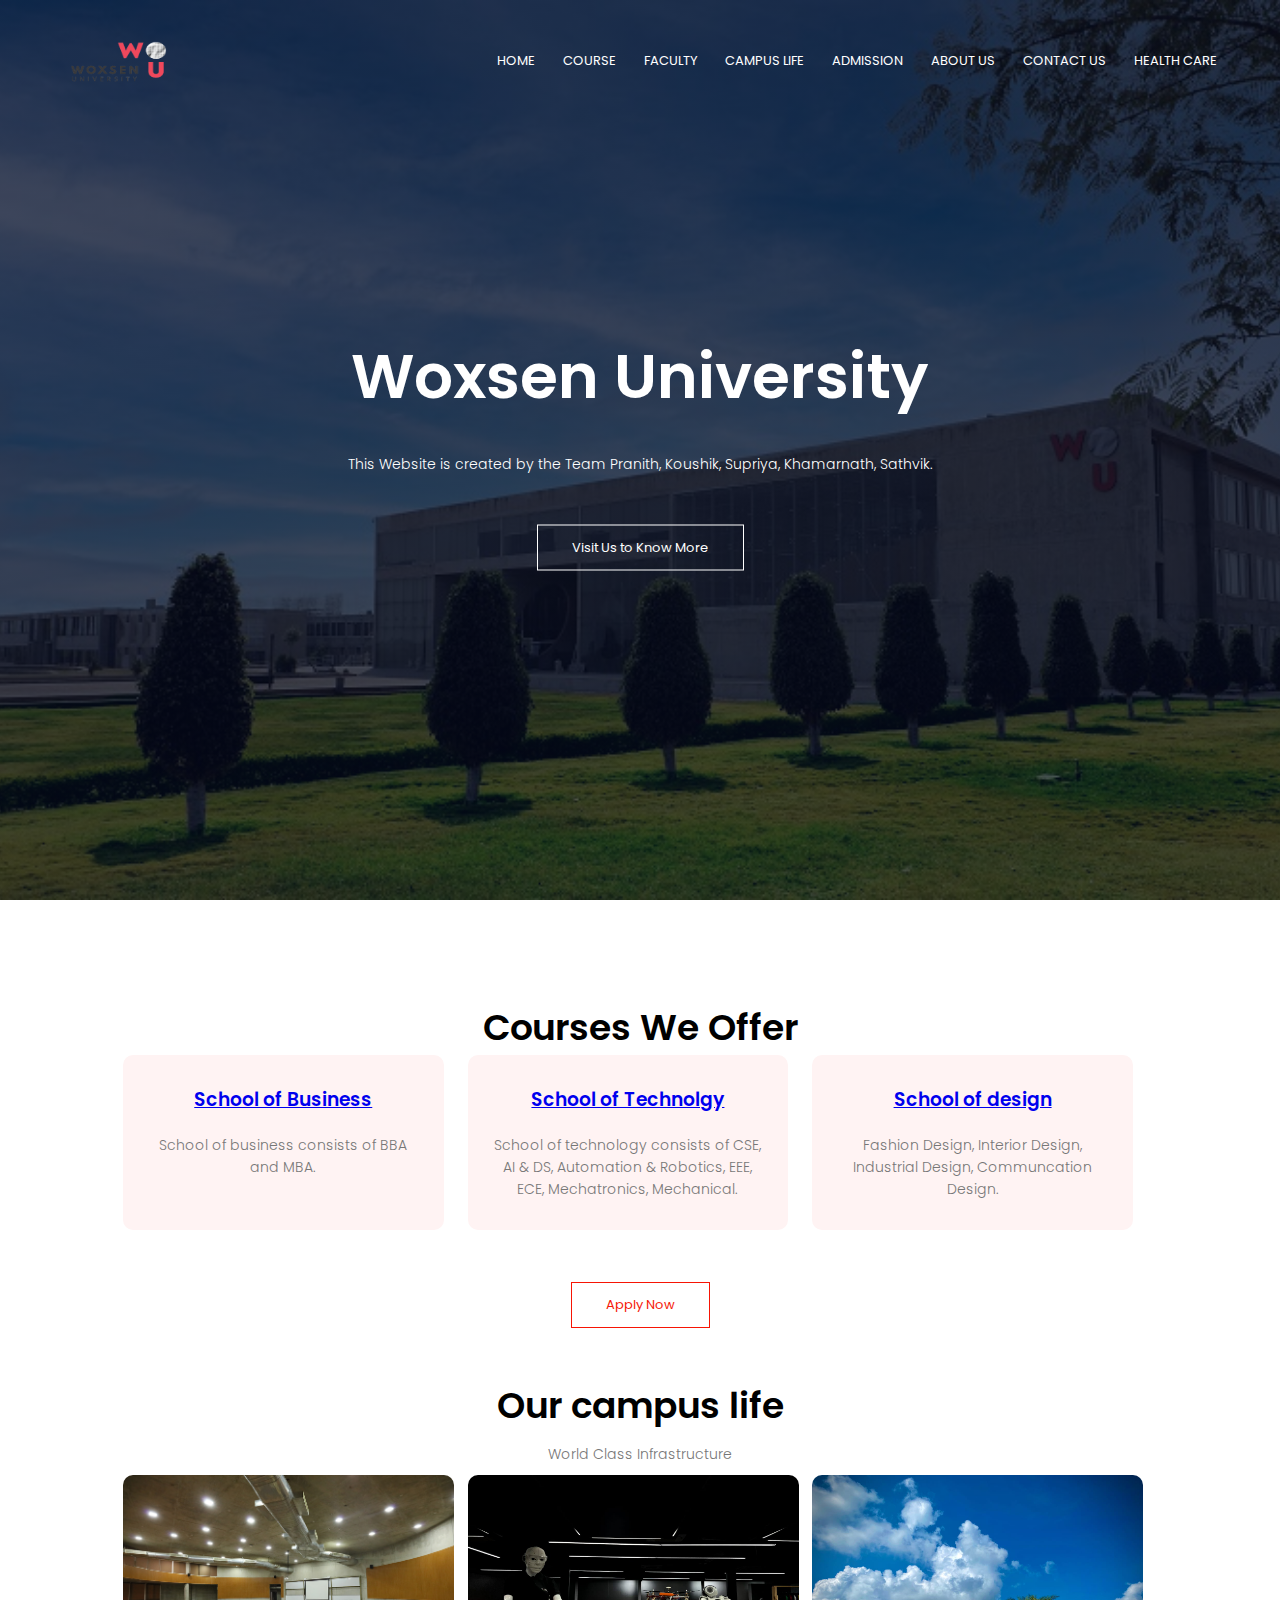
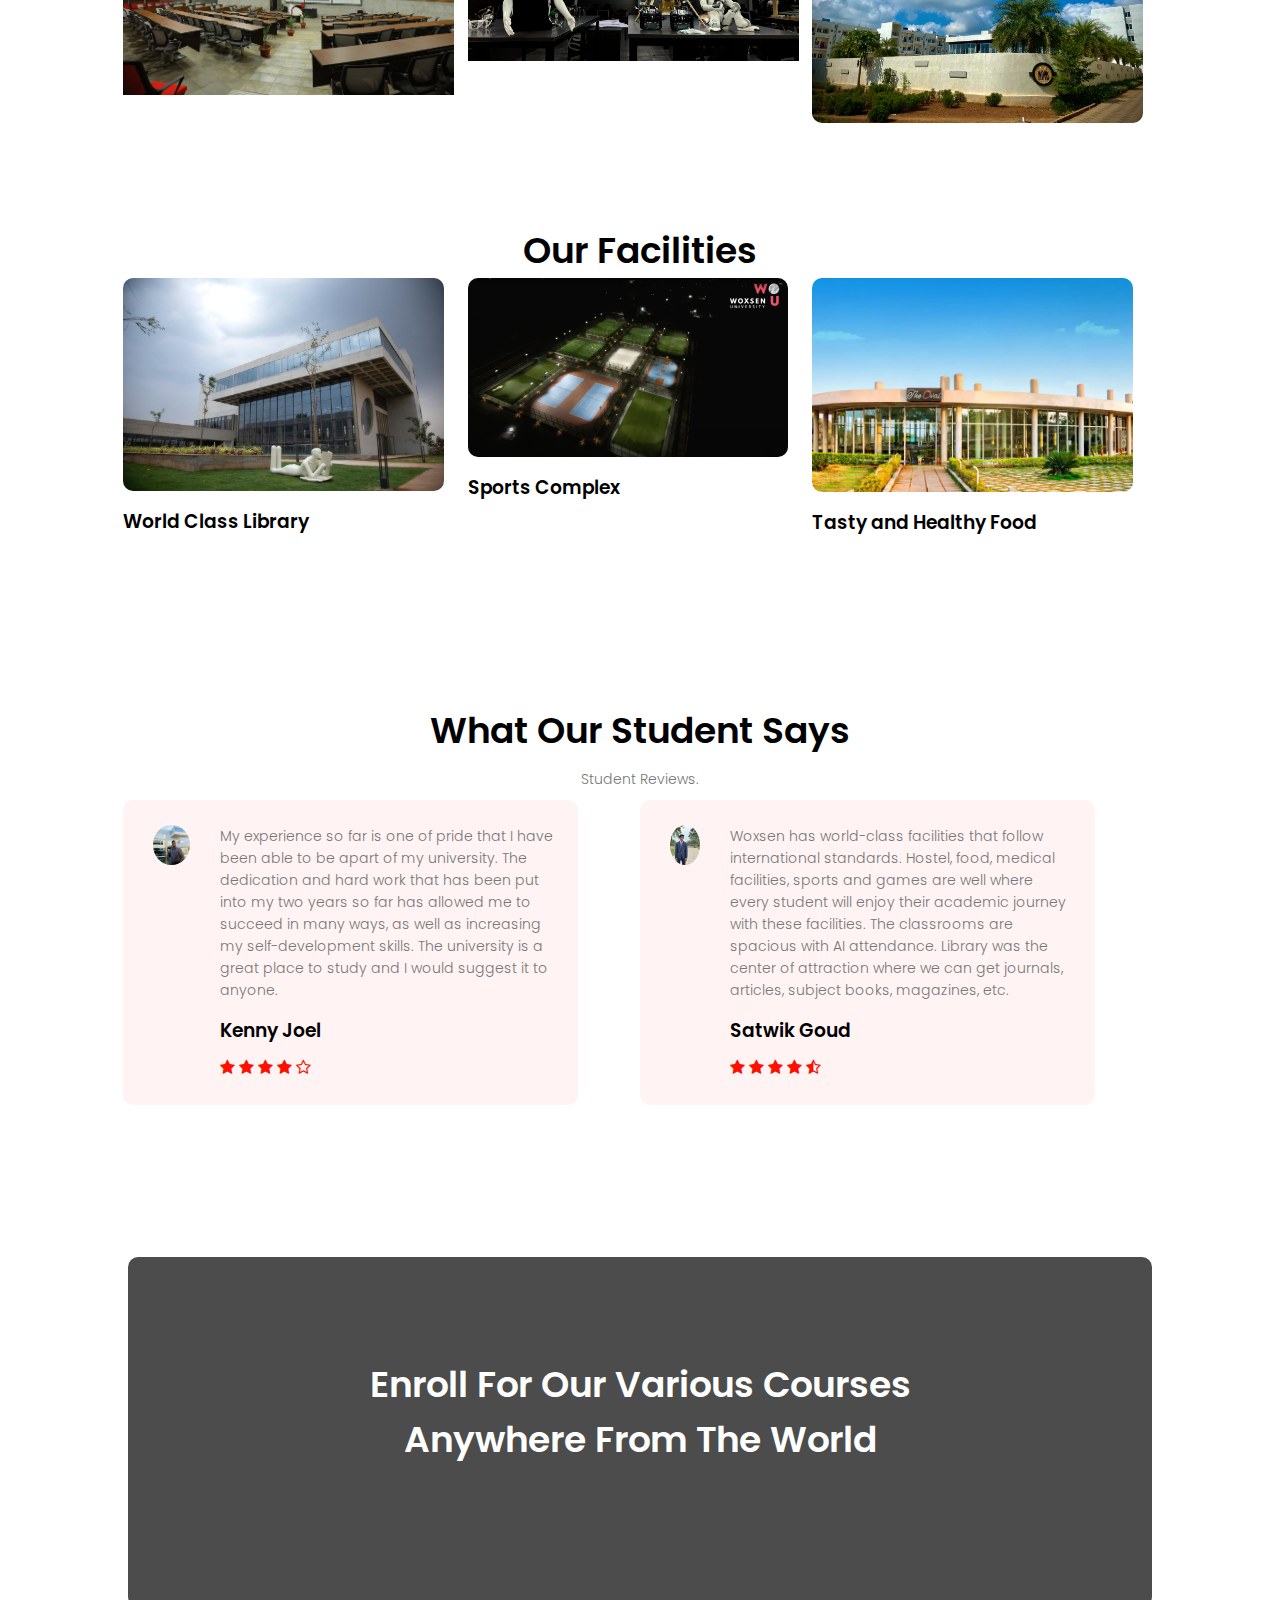
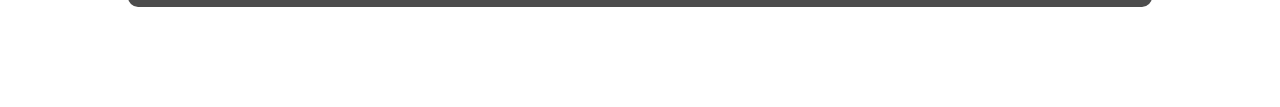
==== index.html @ 2e482ead "Add files via upload" ====
<html>
<head>
<meta name="viewport" content="width=device-width, initial-scale=1.0">
<title>University Website Design </title>
<link rel="stylesheet" href="style.css">
<link href="https://fonts.googleapis.com/css?family=Poppins:100,200,300,400,600,700&display=swap" rel="stylesheet">
<link rel="stylesheet" href="https://stackpath.bootstrapcdn.com/font-awesome/4.7.0/css/font-awesome.min.css"> 
</head>
<body>
    <section class="header">
        
        <nav>
            <a href="index.html"><img src="logo.png"></a>
            <div class="nav-links" id="navLinks">  
                <i class="fa fa-close" onclick="hideMenu()"></i>
                <ul>
                    <li><a href="index.html">HOME</a></li>
                    <li><a href="course.html">COURSE</a></li>
                    <li><a href="faculty.html">FACULTY</a></li>
                    <li><a href="campus.html">CAMPUS LIFE</a></li>
                    <li><a href="admission.html">ADMISSION</a></li>
                    <li><a href="about.html">ABOUT US</a></li>
                    <li><a href="contact.html">CONTACT US</a></li>
                    <li><a href="health.html">HEALTH CARE</a></li>
                </ul>
            </div>
            <i class="fa fa-bars" onclick="showMenu()"></i>
        </nav>
        
        <div class="text-box">
            <h1>Woxsen University</h1>
            <p>This Website is created by the Team Pranith, Koushik, Supriya, Khamarnath, Sathvik.</p>
            <a href="contact.html" class="hero-btn">Visit Us to Know More</a>
        </div>
    </section>
    
<!---------- course ----------->
    
<section class="course">
    <h1>Courses We Offer</h1>
    <div class="row">
        <div class="course-col">
            <h3><a href="schoolofbusiness.html">School of Business</a></h3>
            <p>School of business consists of BBA and MBA.</p>
        </div>
        <div class="course-col">
            <h3><a href="schooloftechnolgy.html">School of Technolgy</a></h3>
            <p>School of technology consists of CSE, AI & DS, Automation & Robotics, EEE, ECE, Mechatronics, Mechanical.</p>
        </div>
        <div class="course-col">
            <h3><a href="schoolofdesign.html">School of design</a></h3>
            <p>Fashion Design, Interior Design, Industrial Design, Communcation Design.</p>
        </div>
    </div>
    <a href="admission.html" class="hero-btn red-btn">Apply Now</a>
</section>
    
<!---------- campus ---------->
    
    <section class="campus">
        <h1>Our campus life</h1>
        <p>World Class Infrastructure</p>
            <div class="row">
                <div class="campus-col">
                    <img src="lecture.jpg">
                    <div class="layer">
                        <h3>Lecture Halls</h3>
                    </div>
                </div>
                <div class="campus-col">
                    <img src="lab2.jpeg">
                    <div class="layer">
                        <h3>Labs</h3>
                    </div>
                </div>
                <div class="campus-col">
                    <img src="pool.jpeg">
                    <div class="layer">
                        <h3>Gym & Pool</h3>
                    </div>
                </div>
                
            </div>
    </section>
    
<!---------- Facilities ---------->
    
    <section class="facility">
        <h1>Our Facilities</h1>
            <div class="row">
                <div class="facility-col">
                    <img src="lib_out.jpeg">
                    <h3>World Class Library</h3>
                    
                </div>
                <div class="facility-col">
                    <img src="sports.jpeg">
                    <h3>Sports Complex</h3>
                    
                </div>
                <div class="facility-col">
                    <img src="oval.jpeg">
                    <h3>Tasty and Healthy Food</h3>
                    
                </div>
            </div>
    </section>
    
    
<!---------- testimonials ---------->
    
    <section class="testimonials">
        <h1>What Our Student Says</h1>
        <p>Student Reviews.</p>
            <div class="row">
                <div class="testimonial-col">
                    <img src="kenny.jpeg">
                    <div> 
                        <p>My experience so far is one of pride that I have been able to be apart of my university. The dedication and hard work that has been put into my two years so far has allowed me to succeed in many ways, as well as increasing my self-development skills. The university is a great place to study and I would suggest it to anyone.

                        </p>
                        <h3>Kenny Joel</h3>
                        <i class="fa fa-star"></i>
                        <i class="fa fa-star"></i>
                        <i class="fa fa-star"></i>
                        <i class="fa fa-star"></i>
                        <i class="fa fa-star-o"></i>
                    </div>
                </div>
                <div class="testimonial-col">
                    <img src="satwik.jpeg">
                    <div>
                        <p>Woxsen has world-class facilities that follow international standards. Hostel, food, medical facilities, sports and games are well where every student will enjoy their academic journey with these facilities. The classrooms are spacious with AI attendance. Library was the center of attraction where we can get journals, articles, subject books, magazines, etc.</p>
                        <h3>Satwik Goud</h3>
                        <i class="fa fa-star"></i>
                        <i class="fa fa-star"></i>
                        <i class="fa fa-star"></i>
                        <i class="fa fa-star"></i>
                        <i class="fa fa-star-half-o"></i>
                    </div>
                </div>
                
            </div>
    </section>
    
<!------ Call To Action ------>

<section class="cta">
    
    <h1>Enroll For Our Various Courses<br>Anywhere From The World</h1>

</section>    

<!----JavaScript for toggle menu---->
<script>
    var navLinks = document.getElementById("navLinks");

    function showMenu() {
        navLinks.style.right = "0";
    }

    function hideMenu() {
        navLinks.style.right = "-200px";
    }
</script> 
    
</body>
</html>
---- style.css ----
*{
    margin: 0;
    padding: 0;
    font-family: 'Poppins', sans-serif;
}
.header{
    min-height: 100vh;
    width: 100%;
    background-image: linear-gradient(rgba(4,9,30,0.7),rgba(4,9,30,0.7)),url(banner.jpg);
    background-position: center;
    background-size: cover;
    position: relative;
    overflow: hidden;
}

nav{
    display: flex;
    padding: 2% 4%;
    justify-content: space-between;
    align-items: center;
}
nav img{
    width: 135px;
}
.nav-links{
    flex: 1;
    text-align: right;
}
.nav-links ul li{
    list-style: none;
    display: inline-block;
    padding: 8px 12px;
    position: relative;
}
.nav-links ul li a{
    color: #fff;
    text-decoration: none;
    font-size: 13px;
}
.nav-links ul li::after{
    content: '';
    width: 0%;
    height: 2px;
    background: #ff1100;
    display: block;
    margin: auto;
    transition: .5s;    
}
.nav-links ul li:hover::after{
    width: 100%;
}
nav .fa{
    display: none;
}

.text-box{
    width: 90%;
    color: #fff;
    position: absolute;
    top: 50%;
    left: 50%;
    transform: translate(-50%, -50%);
    text-align: center;
}
.text-box h1{
    font-size: 62px;
}
.text-box p{
    margin: 20px 0 40px;
    font-size: 14px;
    color: #fff;
}
.hero-btn {
    display: inline-block;
    text-decoration: none;
    color: #fff;
    border: 1px solid #fff;
    padding: 12px 34px;
    font-size: 13px;
    background: transparent;
    position: relative;
    cursor: pointer;
    transition: 1s;
}

.hero-btn:hover{
    border: 1px solid #fa1302;
    background: #ff1100;
}


@media(max-width: 700px)
{
   .nav-links ul li
    {
        display: block;
    }
    .nav-links
    {
        position: fixed;
        background: #f71504;
        height: 100vh;
        width: 200px;
        top: 0;
        right: -200px;
        text-align: left;
        z-index: 2;
        transition: 0.5s;
    }
    .nav-links ul{
        padding: 30px;
    }
    nav .fa{
        display: block;
        color: #fff;
        margin: 10px;
        font-size: 22px;
        cursor: pointer; 
    }
    .text-box h1{
        font-size: 20px;
    }
}

/*---------- course --------*/

.course{
    width: 80%;
    margin: auto;
    text-align: center;
    padding-top: 100px;
}
h1{
    font-size: 36px;
    font-weight: 600;
}
p{
    color: #777;
    font-size: 14px;
    font-weight: 300;
    line-height: 22px;
    padding: 10px;
}
.row{
    margin-top: 5%;
    display: flex;
    justify-content: space-between;  
}
  
.course-col{
    flex-basis: 31%;
    background: #fff3f3;
    border-radius: 10px;
    margin-bottom: 5%;
    padding: 20px 12px;
    box-sizing: border-box;
    transition: .5s;
}
h3{
    text-align: center;
    font-weight: 600;
    margin: 10px 0;
}
.course-col:hover{
    box-shadow: 0 0 20px 0px rgba(0, 0, 0, 0.2);
}

@media (max-width:700px){
    .row{
        flex-direction: column;
    }
} 

/*---------------- campus ----------------*/

.campus{
    width: 80%;
    margin: auto;
    text-align: center;
    padding-top: 50px;
}
.campus-col{
    flex-basis: 32%;
    border-radius: 10px;

    position: relative;
    overflow: hidden;
}
.campus-col img{
    width: 100%;
}

.layer{
    background: transparent;
    height: 100%;
    width: 100%;
    top: 0;
    left: 0;
    position: absolute;
    transition: .5s;
}
.layer:hover{
    background: rgba(248, 3, 3, 0.7);
}
.layer h3{
    width: 100%;
    font-weight: 500;
    color: #fff;
    font-size: 26px;
    bottom: 0;
    left: 50%;
    transform: translateX(-50%);
    position: absolute;
    opacity: 0;
    transition: .5s;
}
.layer:hover h3{
    bottom: 49%;
    opacity: 1;
}



/*-------------- Facilities ----------------*/

.facility{
    width: 80%;
    margin: auto;
    text-align: center;
    padding-top: 100px;
}
.facility-col{
    flex-basis: 31%;
    border-radius: 10px;
    margin-bottom: 5%;
    text-align: left;
}
.facility-col img{
    width: 100%;
    border-radius: 10px;
}
.facility-col p{
    padding: 0;
}
.facility-col h3{
    margin-top: 16px;
    margin-bottom: 15px;
    text-align: left;
}

/*---------------- testimonials ------------------*/

.testimonials{
    width: 80%;
    margin: auto;
    padding-top: 100px;
    text-align: center;
}

.testimonial-col{
    flex-basis: 44%;
    border-radius: 10px;
    margin-bottom: 5%;
    text-align: left;
    background: #fff3f3;
    padding: 25px;
    cursor: pointer;
    display: flex;
}
.testimonial-col img{
    height: 40px;
    margin-left: 5px;
    margin-right: 30px;
    border-radius: 50%;
}
.testimonial-col p{
    padding: 0;
}
.testimonial-col h3{
    margin-top: 15px;
    text-align: left;
}
.testimonial-col .fa{
    color: #fc1100;
}

@media(max-width:700px){
    .testimonial-col img{
        margin-left: 0px;
        margin-right: 15px;
    }
}

/*-------- Call To Action ----------*/


.cta{
    margin: 100px auto;
    width: 80%;
    background-image: linear-gradient(rgba(0,0,0,0.7),rgba(0,0,0,0.7)),url(banner2.jpg);
    background-position: center;
    background-size: cover;
    border-radius: 10px;
    text-align: center;
    padding: 100px 0;
}
.cta h1{
    color: #fff;
    margin-bottom: 40px; 
    padding: 0; 
}

@media(max-width:700px){
    .cta h1{
        font-size: 24px;
    }
}

/*--------------Footer---------------*/

.footer{
    width: 100%;
    text-align: center;
    padding: 30px 0;
}
.footer h4{
    margin-bottom: 25px;
    margin-top: 20px;
    font-weight: 600;
}

.icons .fa{
    color: #fa1909;
    margin: 0 13px;
    cursor: pointer;
    padding: 18px 0;
}
.fa-heart-o{
    color: #f51607;
}


/*--------------- About Us Page --------------*/


.sub-header{
    height: 50vh;
    width: 100%;
    background-image: linear-gradient(rgba(4,9,30,0.7),rgba(4,9,30,0.7)),url(banner.jpg);
    background-position: center;
    background-size: cover;
    text-align: center;
    color: #fff;
}
.sub-header h1{
    margin-top: 100px;
}
.about-us{
    width: 80%;
    margin: auto;
    padding-top: 80px;
    padding-bottom: 50px;
}

.about-col{
    flex-basis: 48%;
    padding: 30px 2px;
}
.about-col h1{
    padding-top: 0;
}
.about-col p{
    padding: 15px 0 25px;
}

.hero-btn.red-btn{
    border: 1px solid #f71505;
    background: transparent;
    color: #f51909;
}
.hero-btn.red-btn:hover{
    border: 1px solid #f71808;
    background: #f81404;
    color: #fff;
}
.hero-btn.red-btn::after{
    background: #f11303;
}
.hero-btn.red-btn::before{
    background: #fa1605;
}
.content-image{
    flex-basis: 50%;
}
.about-col img{
    width: 100%;
}
* {
    box-sizing: border-box;
  }
  
  /* Float four columns side by side */
  .column {
    float: left;
    width: 25%;
    padding: 0 5px;
  }
  
  .row {margin: 0 -5px;}
  
  /* Clear floats after the columns */
  .row:after {
    content: "";
    display: table;
    clear: both;
  }
  
  /* Responsive columns */
  @media screen and (max-width: 600px) {
    .column {
      width: 100%;
      display: block;
      margin-bottom: 10px;
    }
  }
  
  /* Style the counter cards */
  .card {
    box-shadow: 0 4px 8px 0 rgba(0, 0, 0, 0.2);
    padding: 16px;
    text-align: center;
    background-color: rgb(75, 74, 74);
    color: white;
  }
  
  .fa {font-size:50px;}

/*---------- Blog Page -------------*/

.blog-content{
    width: 80%;
    margin: auto;
    padding: 60px 0;
}
.blog-left{
    flex-basis: 65%;
}
.blog-right{
    flex-basis: 32%;
}
.blog-left img{
    width: 100%;
}
.blog-left h2{
    color: #222;
    font-weight: 600;
    margin: 30px 0;
}
.blog-left p{
    color: #999;
    padding: 0;
}

.blog-right h3{
    background: #f01506;
    color: #fff;
    padding: 7px 0;
    font-size: 16px;
    margin-bottom: 20px;
}
.blog-right div{
    display: flex;
    align-items: center;
    justify-content: space-between;
    color: #555;
    padding: 8px;
    box-sizing: border-box;
}

.comment-box{
    border: 1px solid #ccc;
    margin: 50px 0;
    padding: 10px 20px;
}

.comment-box h3{
    text-align: left;
}
.comment-form input, .comment-form textarea{
    width: 100%;
    padding: 10px;
    margin: 15px 0;
    box-sizing: border-box;
    border: none;
    outline: none;
    background: #f0f0f0;
}
.comment-form button{
    margin: 10px 0;
}


@media (max-width:700px){
    .sub-header h1{
        font-size: 24px;
    }
} 


/*--------------- Faculty Page --------------*/


.clearfix::after {
    
    height: 50vh;
    width: 100%;
    background-image: linear-gradient(rgba(0, 0, 0, 0.7),rgba(0, 0, 0, 0.7)),url(images/1.jpg);
    background-position: center;
    background-size: cover;
    text-align: center;
    color: #fff;
}
.sub-header h1{
    margin-top: 100px;
}
.about-us{
    width: 80%;
    margin: auto;
    padding-top: 80px;
    padding-bottom: 50px;
}

.about-col{
    flex-basis: 48%;
    padding: 30px 2px;
}
.about-col h1{
    padding-top: 0;
}
.about-col p{
    padding: 15px 0 25px;
}

.hero-btn.red-btn{
    border: 1px solid #f71505;
    background: transparent;
    color: #f51909;
}
.hero-btn.red-btn:hover{
    border: 1px solid #f71808;
    background: #f81404;
    color: rgb(255, 255, 255);
}
.hero-btn.red-btn::after{
    background: #f11303;
}
.hero-btn.red-btn::before{
    background: #fa1605;
}
.hero-btn.position-btn{
    border: 1px solid #f71505;
    background: transparent;
    color: #f51909;
}
.hero-btn.position-btn:hover{
    border: 1px solid #f71808;
    background: #f81404;
    color: rgb(255, 255, 255);
}
.hero-btn.position-btn::after{
    background: #f11303;
}
.hero-btn.position-btn::before{
    background: #fa1605;
}
.content-image{
    flex-basis: 40%;
}
.about-col img{
    width: 30%;
}

.dropbtn {
    background-color: #fc0404;
    color: white;
    padding: 16px;
    font-size: 16px;
    border: none;
  }
  
 
  .dropdown {
    position: relative;
    display: inline-block;
  }
  
 
  .dropdown-content {
    display: none;
    position: absolute;
    background-color: #f1f1f1;
    min-width: 160px;
    box-shadow: 0px 8px 16px 0px rgba(0,0,0,0.2);
    z-index: 1;
  }
  
  .dropdown-content a {
    color: black;
    padding: 12px 16px;
    text-decoration: none;
    display: block;
  }

  
 
  .dropdown:hover .dropdown-content {display: block;}
  
 
  .dropdown:hover .dropbtn {background-color: #ff0000;}

/*------- Contact Us Page ------------*/

.location{
    width: 80%;
    margin: auto;
    padding: 80px 0;
}
.location iframe{
    width: 100%;
}

.contact-us{
    width: 80%;
    margin: auto;
}
.contact-col{
    flex-basis: 48%;
    margin-bottom: 30px;
}

.contact-col div{
    display: flex;
    align-items: center;
    margin-bottom: 40px;
}

.contact-col div .fa{
    font-size: 28px;
    color: #f31708;
    margin: 10px;
    margin-right: 30px;
}
    
.contact-col div p{
    padding: 0;
}
.contact-col div h5{
    font-size: 20px;
    margin-bottom: 5px;
    color: #555;
    font-weight: 400;
    
}
.contact-col input, .contact-col textarea{
    width: 100%;
    padding: 15px;
    margin-bottom: 17px;
    outline: none;
    border: 1px solid #ccc;
}

.footer-link{
    text-decoration: none;
    color: #777;
}

/*------- Admission ------------*/

input[type=text], select, textarea{
    width: 100%;
    padding: 12px;
    border: 1px solid #ccc;
    border-radius: 4px;
    box-sizing: border-box;
    resize: vertical;
  }
  
  label {
    padding: 12px 12px 12px 0;
    display: inline-block;
  }
  
  input[type=submit] {
    background-color: #ff0000;
    color: white;
    padding: 12px 20px;
    border: none;
    border-radius: 4px;
    cursor: pointer;
    float: right;
  }
  
  .container {
    border-radius: 5px;
    background-color: #f2f2f2;
    padding: 20px;
  }
  
  .col-25 {
    float: left;
    width: 25%;
    margin-top: 6px;
  }
  
  .col-75 {
    float: left;
    width: 75%;
    margin-top: 6px;
  }
  
  .row:after {
    content: "";
    display: table;
    clear: both;
  }
  
  @media screen and (max-width: 600px) {
    .col-25, .col-75, input[type=submit] {
      width: 100%;
      margin-top: 0;
    }
  }

  /*------- Health ------------*/
  
* {box-sizing: border-box;}

.img-comp-container {
  position: relative;
  height: 200px; /*should be the same height as the images*/
}

.img-comp-img {
  position: absolute;
  width: auto;
  height: auto;
  overflow: hidden;
}

.img-comp-img img {
  display: block;
  vertical-align: middle;
}

.img-comp-slider {
  position: absolute;
  z-index: 9;
  cursor: ew-resize;
  /*set the appearance of the slider:*/
  width: 40px;
  height: 40px;
  background-color: #2196F3;
  opacity: 0.7;
  border-radius: 50%;
}
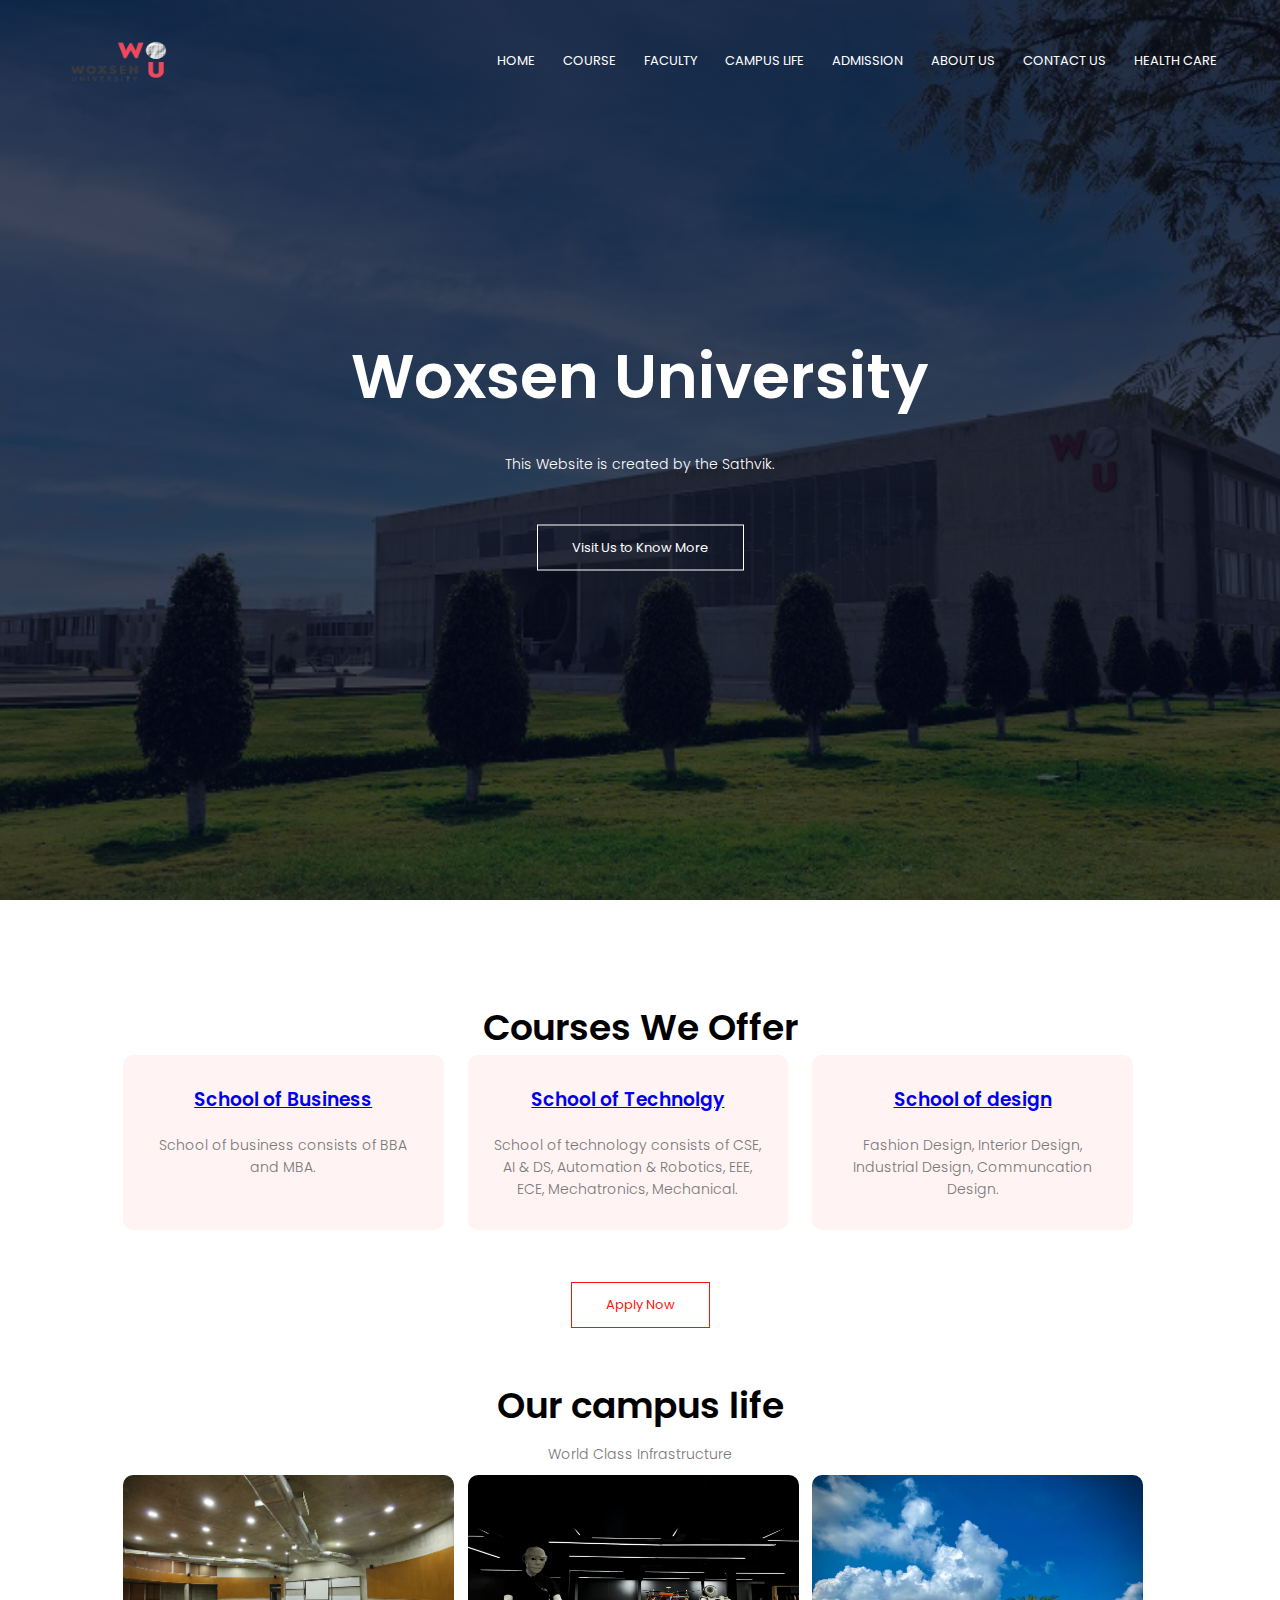
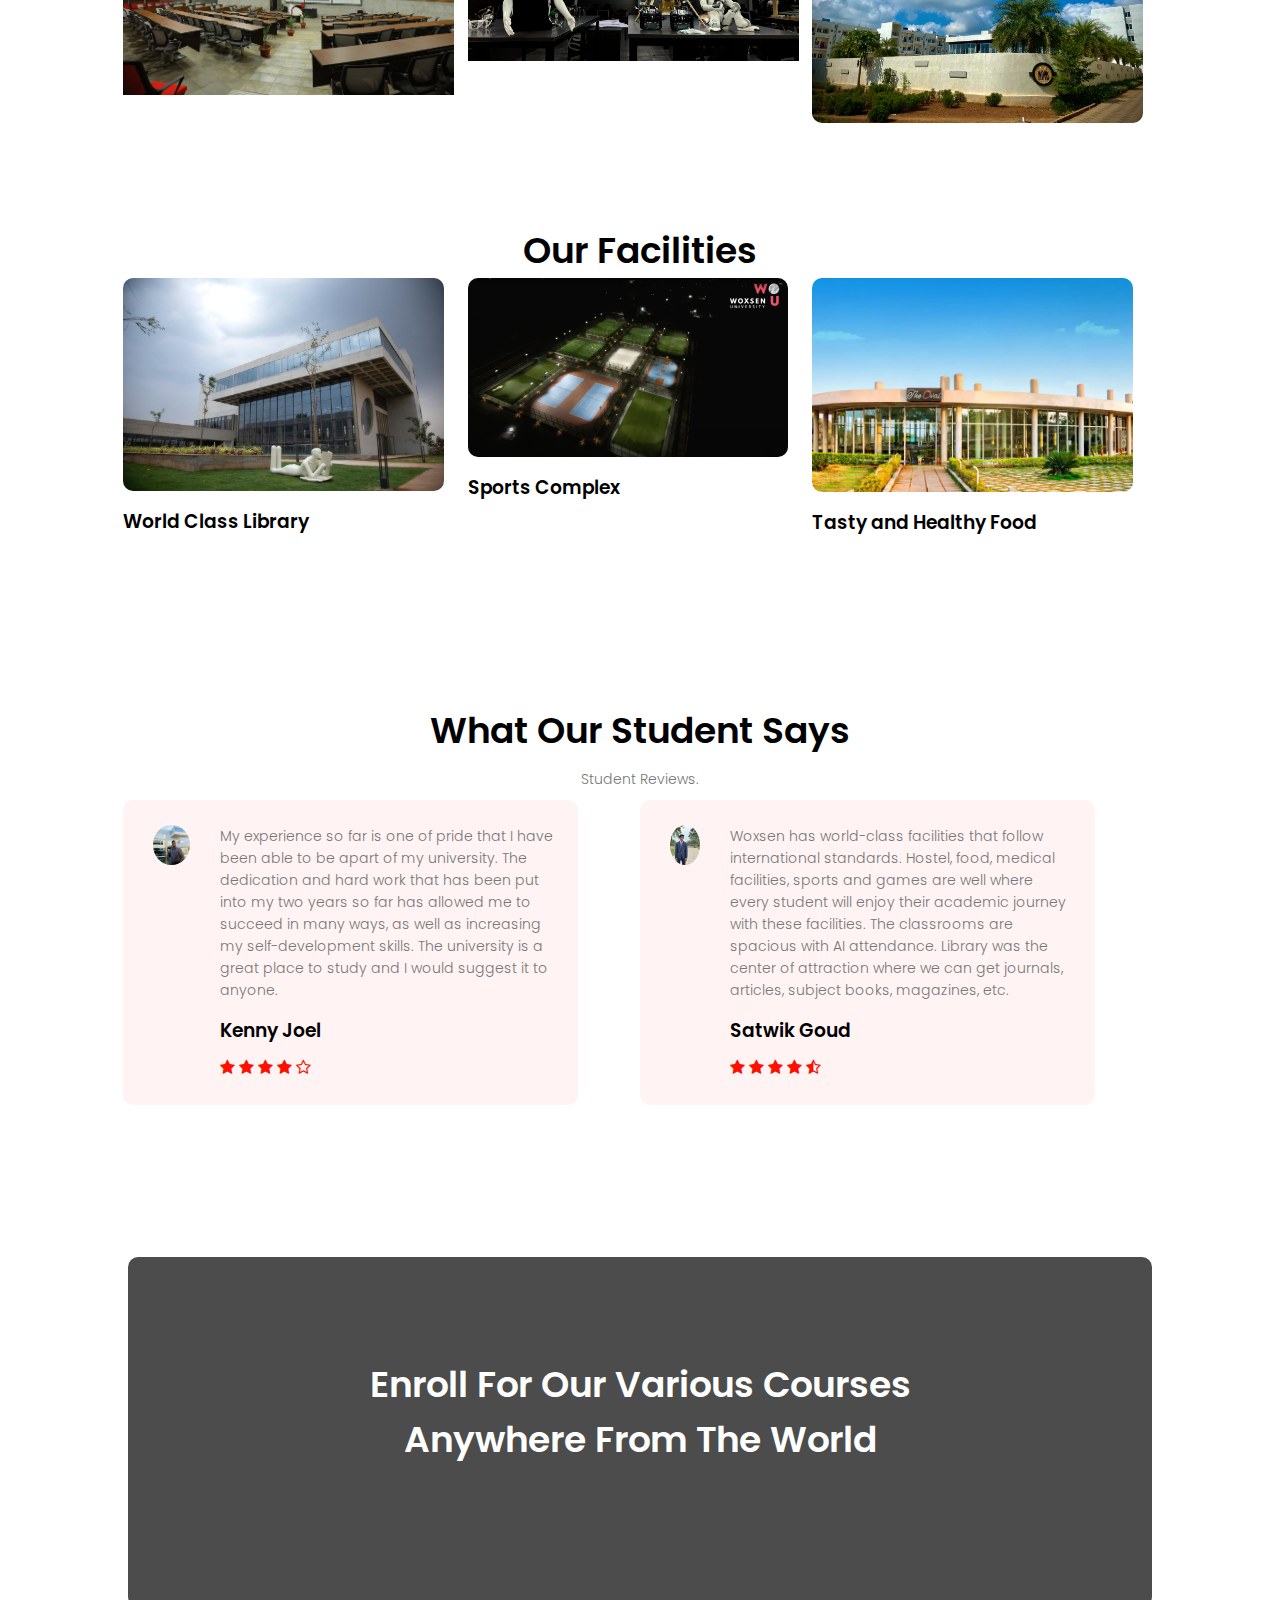
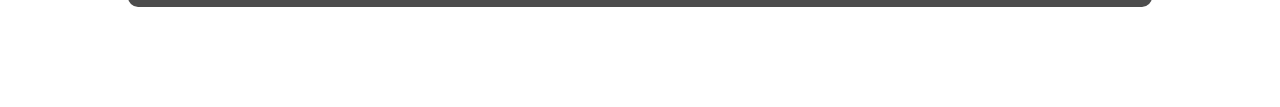
==== commit 5e6c6f68: "Update index.html" ====
--- a/index.html
+++ b/index.html
@@ -29,7 +29,7 @@
         
         <div class="text-box">
             <h1>Woxsen University</h1>
-            <p>This Website is created by the Team Pranith, Koushik, Supriya, Khamarnath, Sathvik.</p>
+            <p>This Website is created by the Sathvik.</p>
             <a href="contact.html" class="hero-btn">Visit Us to Know More</a>
         </div>
     </section>
